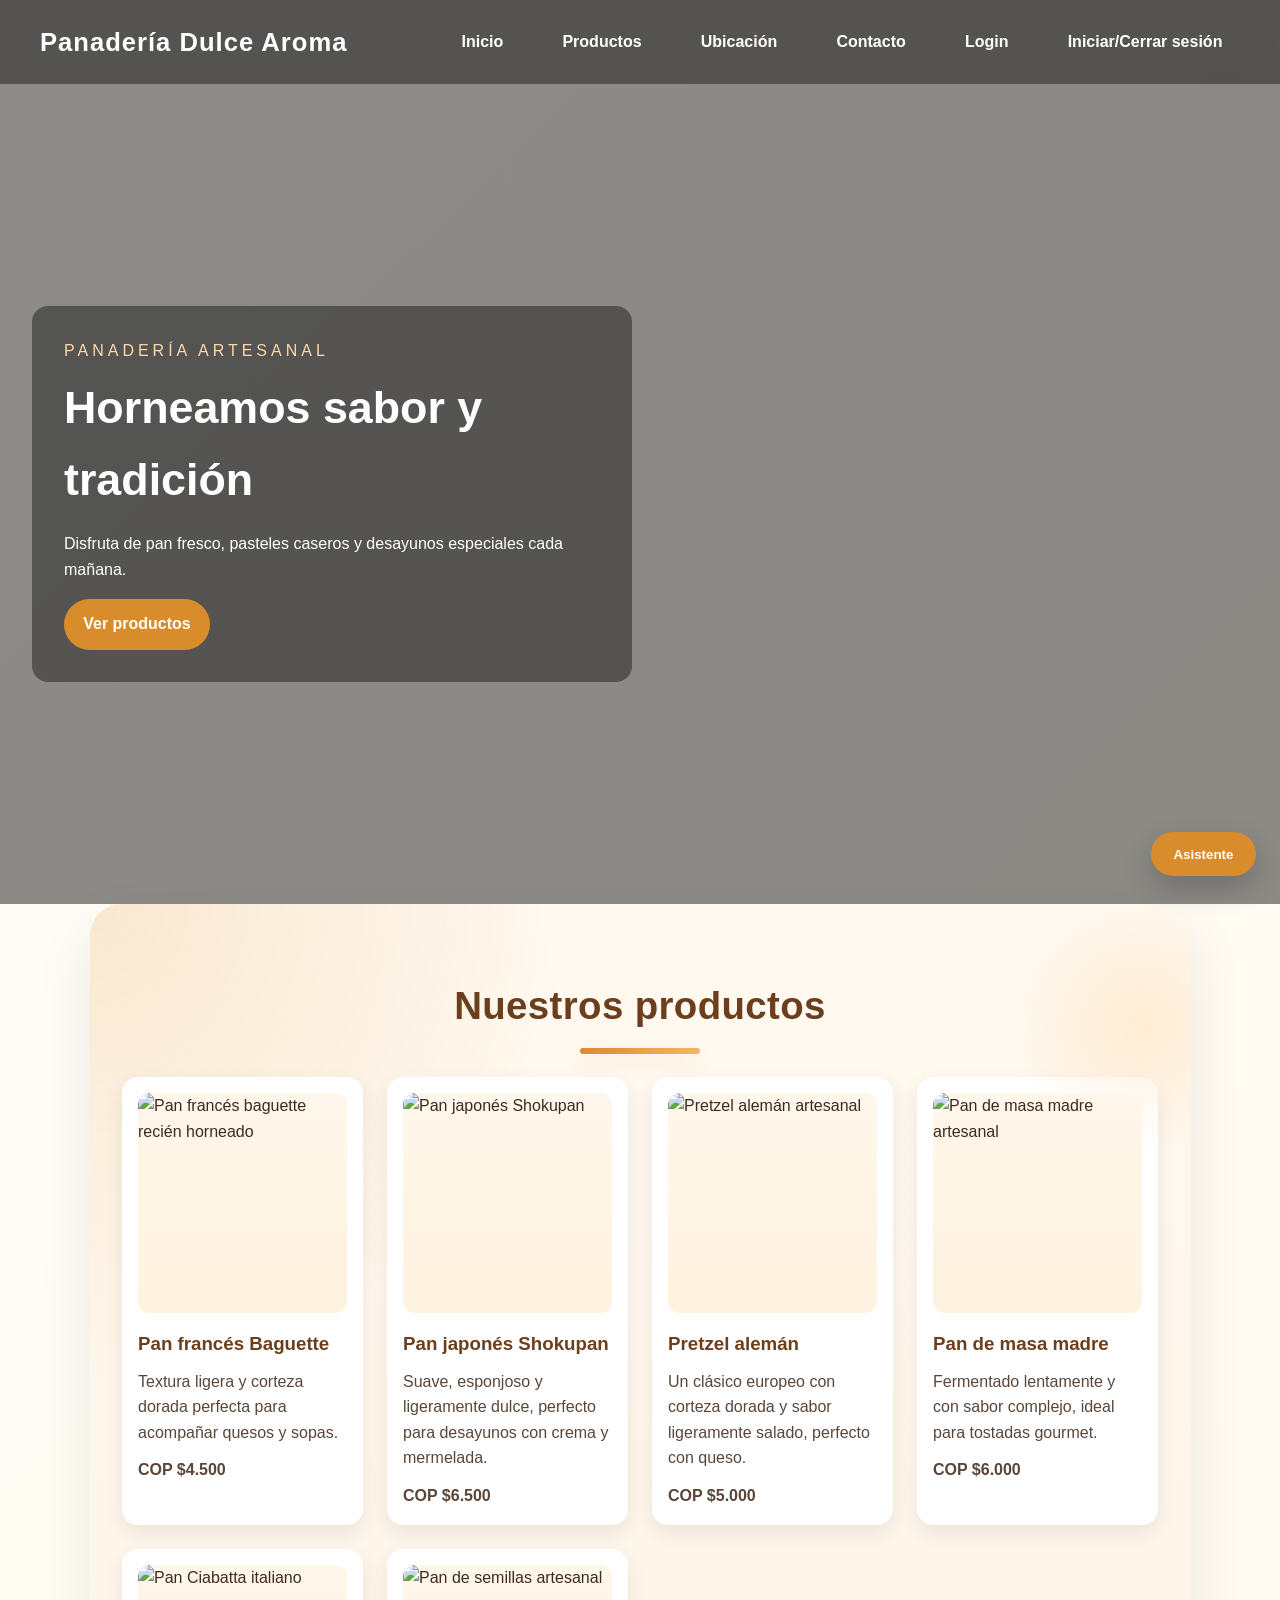
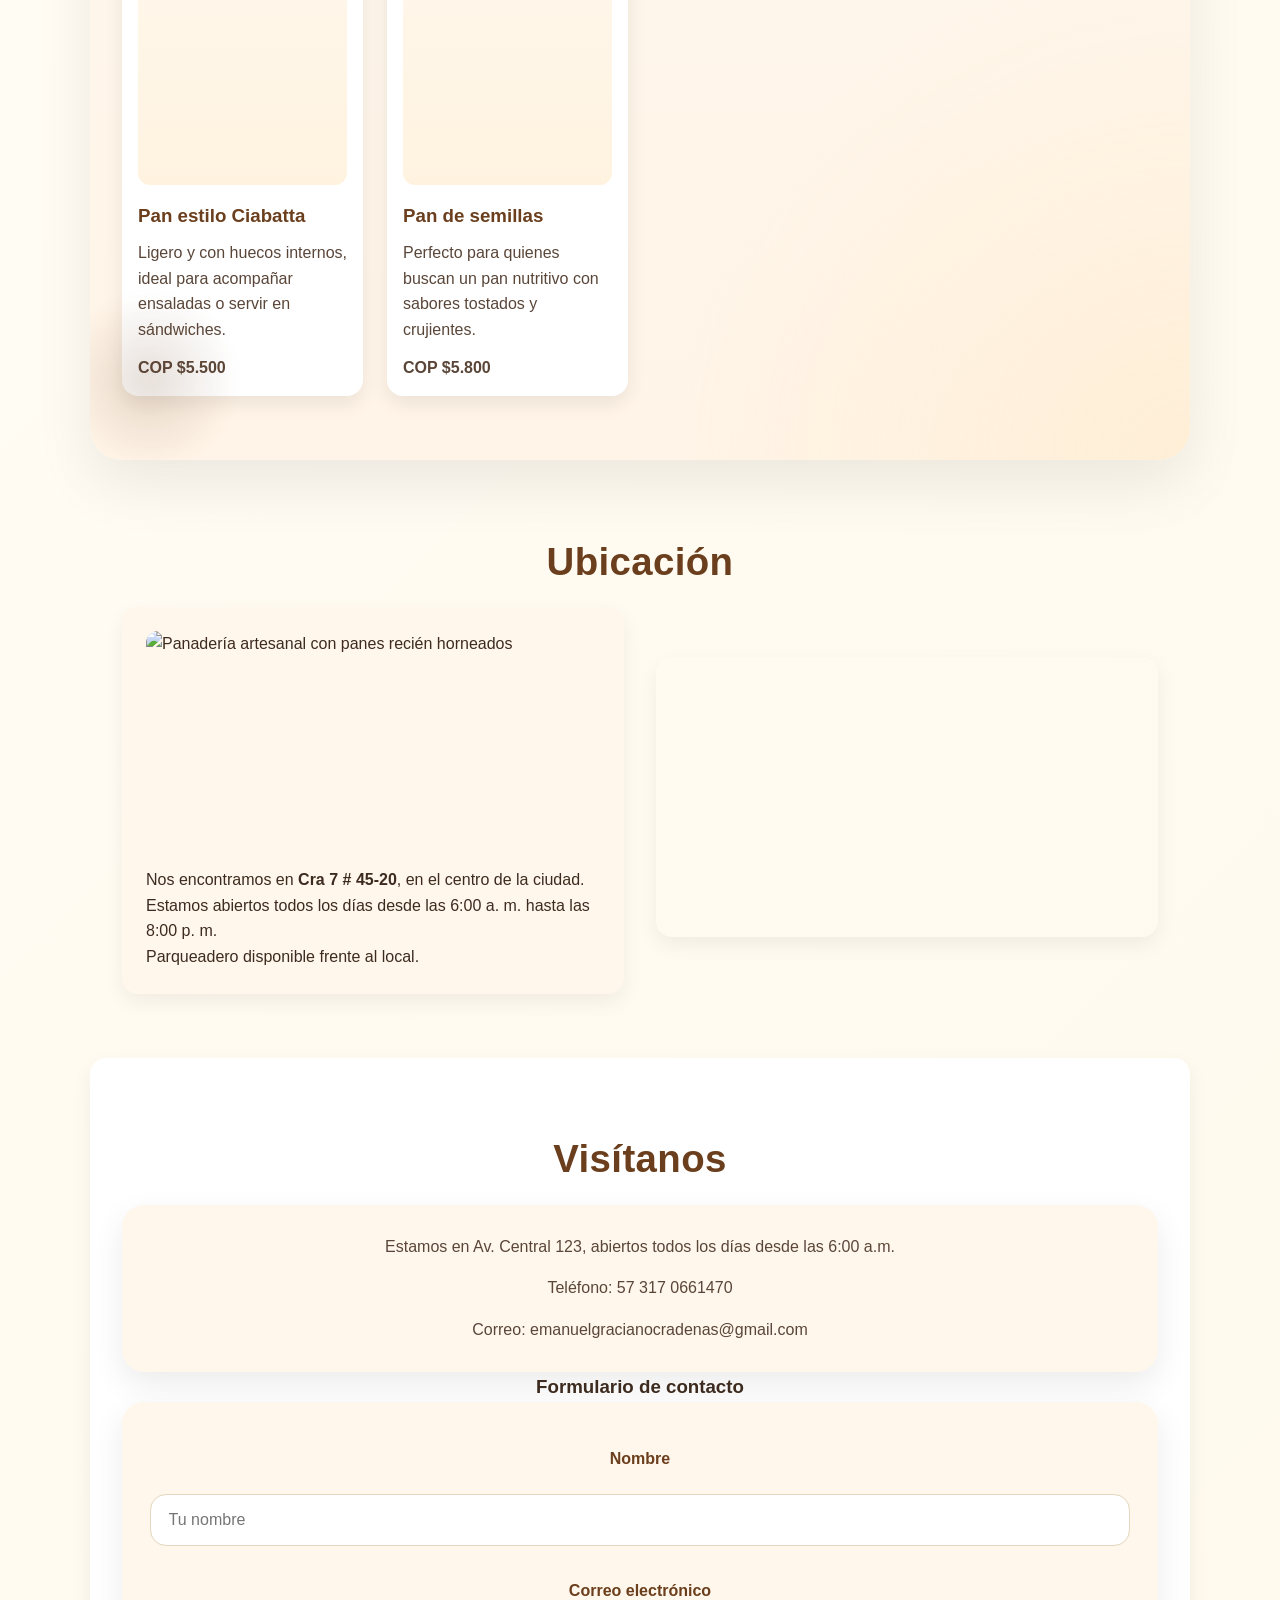
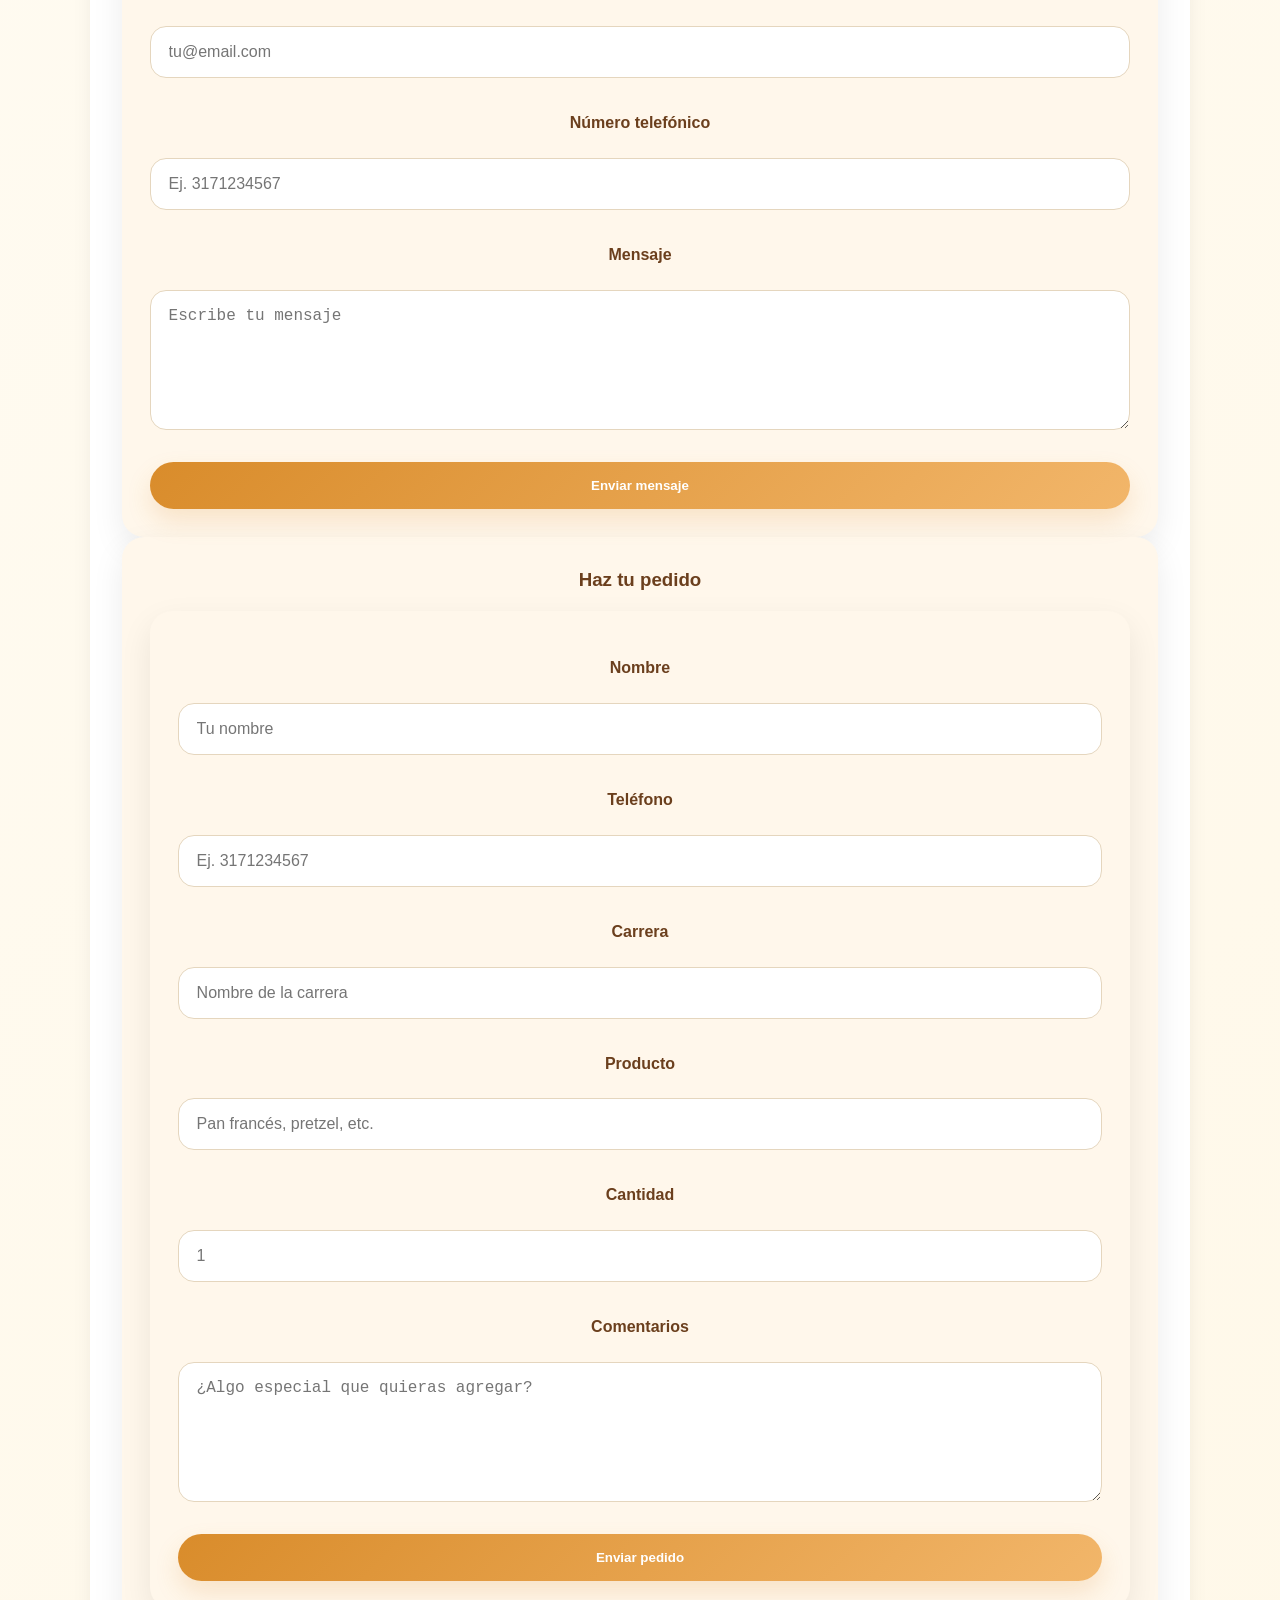
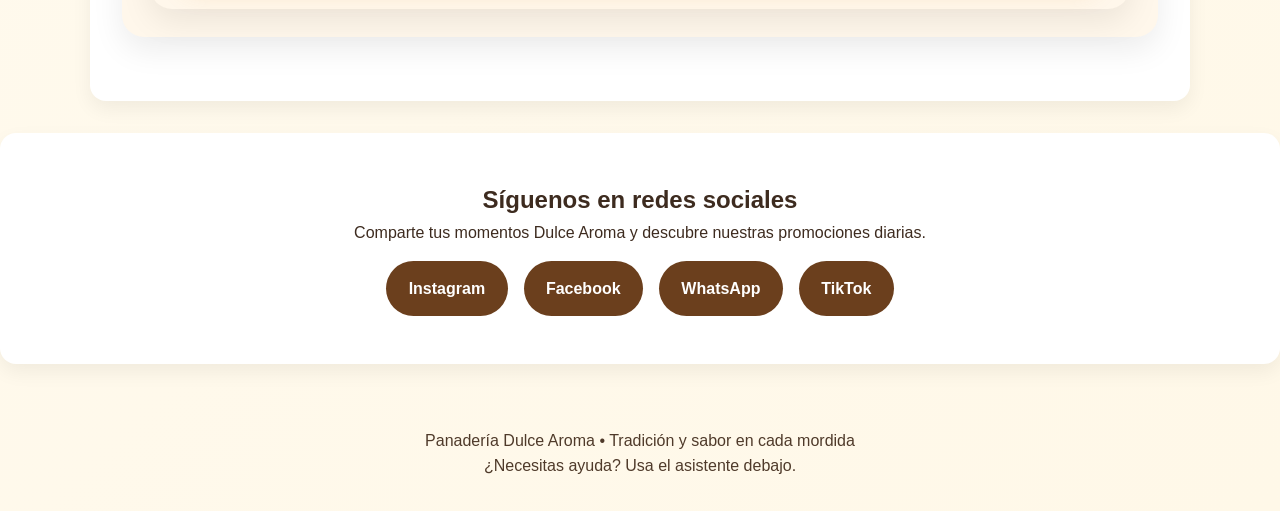
==== frontend/pages/index.html @ 2bc7a2ed "prueba_html" ====
<!DOCTYPE html>
<html lang="es">
<head>
  <meta charset="UTF-8">
  <meta name="viewport" content="width=device-width, initial-scale=1.0">
  <title>Panadería Dulce Aroma</title>
  <link rel="icon" href="../img/favicon.svg" type="image/svg+xml">
  <link rel="stylesheet" href="../css/index.css">
</head>
<body>
  <header class="hero">
    <nav class="navbar">
      <div class="logo">Panadería Dulce Aroma</div>
      <ul class="nav-links">
        <li><a href="#inicio">Inicio</a></li>
        <li><a href="productos.html">Productos</a></li>
        <li><a href="#ubicacion">Ubicación</a></li>
        <li><a href="#contacto">Contacto</a></li>
        <li><a href="login.html">Login</a></li>
        <li><a href="inicioycierre.html">Iniciar/Cerrar sesión</a></li>
      </ul>
    </nav>

    
    <section id="inicio" class="hero-content">
      <div>
        <p class="eyebrow">Panadería artesanal</p>
        <h1>Horneamos sabor y tradición</h1>
        <p>Disfruta de pan fresco, pasteles caseros y desayunos especiales cada mañana.</p>
        <a class="btn" href="productos.html">Ver productos</a>
      </div>
    </section>
  </header>

  <main>
    <section id="productos" class="products">
      <h2>Nuestros productos</h2>
      <div class="cards">
        <article class="card" data-title="Pan francés Baguette" data-description="Textura ligera y corteza dorada perfecta para acompañar quesos y sopas." data-price="4500" data-image="Pan francés.jpg" data-alt="Pan francés baguette recién horneado">
          <div class="card-image">
            <img src="Pan francés.jpg" alt="Pan francés baguette recién horneado">
            <div class="card-overlay">Ver más</div>
          </div>
          <h3>Pan francés Baguette</h3>
          <p>Textura ligera y corteza dorada perfecta para acompañar quesos y sopas.</p>
          <p class="price">COP $4.500</p>
        </article>

        <article class="card" data-title="Pan japonés Shokupan" data-description="Suave, esponjoso y ligeramente dulce, perfecto para desayunos con crema y mermelada." data-price="6500" data-image="shokupan.jpg" data-alt="Pan japonés Shokupan">
          <div class="card-image">
            <img src="shokupan.jpg" alt="Pan japonés Shokupan">
            <div class="card-overlay">Ver más</div>
          </div>
          <h3>Pan japonés Shokupan</h3>
          <p>Suave, esponjoso y ligeramente dulce, perfecto para desayunos con crema y mermelada.</p>
          <p class="price">COP $6.500</p>
        </article>

        <article class="card" data-title="Pretzel alemán" data-description="Un clásico europeo con corteza dorada y sabor ligeramente salado, perfecto con queso." data-price="5000" data-image="pretzel aleman.jpg" data-alt="Pretzel alemán artesanal">
          <div class="card-image">
            <img src="pretzel aleman.jpg" alt="Pretzel alemán artesanal">
            <div class="card-overlay">Ver más</div>
          </div>
          <h3>Pretzel alemán</h3>
          <p>Un clásico europeo con corteza dorada y sabor ligeramente salado, perfecto con queso.</p>
          <p class="price">COP $5.000</p>
        </article>

        <article class="card" data-title="Pan de masa madre" data-description="Fermentado lentamente y con sabor complejo, ideal para tostadas gourmet." data-price="6000" data-image="Pan de masa madre.jpg" data-alt="Pan de masa madre artesanal">
          <div class="card-image">
            <img src="Pan de masa madre.jpg" alt="Pan de masa madre artesanal">
            <div class="card-overlay">Ver más</div>
          </div>
          <h3>Pan de masa madre</h3>
          <p>Fermentado lentamente y con sabor complejo, ideal para tostadas gourmet.</p>
          <p class="price">COP $6.000</p>
        </article>

        <article class="card" data-title="Pan estilo Ciabatta" data-description="Ligero y con huecos internos, ideal para acompañar ensaladas o servir en sándwiches." data-price="5500" data-image="ciabbata.jpg" data-alt="Pan Ciabatta italiano">
          <div class="card-image">
            <img src="ciabbata.jpg" alt="Pan Ciabatta italiano">
            <div class="card-overlay">Ver más</div>
          </div>
          <h3>Pan estilo Ciabatta</h3>
          <p>Ligero y con huecos internos, ideal para acompañar ensaladas o servir en sándwiches.</p>
          <p class="price">COP $5.500</p>
        </article>

        <article class="card" data-title="Pan de semillas" data-description="Perfecto para quienes buscan un pan nutritivo con sabores tostados y crujientes." data-price="5800" data-image="https://images.unsplash.com/photo-1509440159596-0249088772ff?auto=format&fit=crop&w=800&q=80" data-alt="Pan de semillas artesanal">
          <div class="card-image">
            <img src="https://images.unsplash.com/photo-1509440159596-0249088772ff?auto=format&fit=crop&w=800&q=80" alt="Pan de semillas artesanal">
            <div class="card-overlay">Ver más</div>
          </div>
          <h3>Pan de semillas</h3>
          <p>Perfecto para quienes buscan un pan nutritivo con sabores tostados y crujientes.</p>
          <p class="price">COP $5.800</p>
        </article>
      </div>
    </section>

    <section id="ubicacion" class="location">
      <h2>Ubicación</h2>
      <div class="location-content">
        <div class="location-info">
          <div class="location-image">
            <img src="https://images.unsplash.com/photo-1483695028939-5bb13f8648b0?auto=format&fit=crop&w=900&q=80" alt="Panadería artesanal con panes recién horneados">
          </div>
          <p>Nos encontramos en <strong>Cra 7 # 45-20</strong>, en el centro de la ciudad.</p>
          <p>Estamos abiertos todos los días desde las 6:00 a. m. hasta las 8:00 p. m.</p>
          <p>Parqueadero disponible frente al local.</p>
        </div>
        <div class="location-map">
          <iframe src="https://www.google.com/maps?q=Cra%207%20%2345-20%20Bogota&z=15&output=embed" loading="lazy" referrerpolicy="no-referrer-when-downgrade" title="Mapa de la ubicación de la panadería"></iframe>
        </div>
      </div>
    </section>

    <section id="contacto" class="contact">
      <h2>Visítanos</h2>
      <div class="contact-info">
        <p>Estamos en Av. Central 123, abiertos todos los días desde las 6:00 a.m.</p>
        <p>Teléfono: 57 317 0661470</p>
        <p>Correo: emanuelgracianocradenas@gmail.com</p>
      </div>
      <div class="interactive-contact">
        <h3>Formulario de contacto</h3>
        <form id="interactiveContactForm" class="contact-form" action="#" method="post" novalidate>
          <label for="contact-name">Nombre</label>
          <input id="contact-name" type="text" placeholder="Tu nombre" required>

          <label for="contact-email">Correo electrónico</label>
          <input id="contact-email" type="email" placeholder="tu@email.com" required>

          <label for="contact-phone">Número telefónico</label>
          <input id="contact-phone" type="tel" placeholder="Ej. 3171234567" required>

          <label for="contact-message">Mensaje</label>
          <textarea id="contact-message" rows="4" placeholder="Escribe tu mensaje" required></textarea>

          <button type="submit" class="btn">Enviar mensaje</button>
          <div id="contactFeedback" class="feedback-message" aria-live="polite"></div>
        </form>
      </div>
      <div class="order-section">
        <h3>Haz tu pedido</h3>
        <form class="contact-form" action="#" method="post">
          <label for="order-name">Nombre</label>
          <input id="order-name" type="text" placeholder="Tu nombre" required>

          <label for="order-phone">Teléfono</label>
          <input id="order-phone" type="tel" placeholder="Ej. 3171234567" required>

          <label for="order-carrera">Carrera</label>
          <input id="order-carrera" type="text" placeholder="Nombre de la carrera" required>

          <label for="order-product">Producto</label>
          <input id="order-product" type="text" placeholder="Pan francés, pretzel, etc." required>

          <label for="order-quantity">Cantidad</label>
          <input id="order-quantity" type="number" min="1" placeholder="1" required>

          <label for="order-notes">Comentarios</label>
          <textarea id="order-notes" rows="4" placeholder="¿Algo especial que quieras agregar?" required></textarea>

          <button type="submit" class="btn">Enviar pedido</button>
        </form>
      </div>
    </section>

    <section id="redes" class="social">
      <h2>Síguenos en redes sociales</h2>
      <p>Comparte tus momentos Dulce Aroma y descubre nuestras promociones diarias.</p>
      <div class="social-links">
        <a href="#" aria-label="Instagram">Instagram</a>
        <a href="#" aria-label="Facebook">Facebook</a>
        <a href="#" aria-label="WhatsApp">WhatsApp</a>
        <a href="#" aria-label="TikTok">TikTok</a>
      </div>
    </section>
  </main>

  <footer class="footer">
    <p>Panadería Dulce Aroma • Tradición y sabor en cada mordida</p>
    <p>¿Necesitas ayuda? Usa el asistente debajo.</p>
  </footer>

  <div class="product-modal" id="productModal" aria-hidden="true">
    <div class="modal-content">
      <div class="modal-image-panel">
        <button class="close-modal" id="closeModal" aria-label="Cerrar">×</button>
        <img id="modalImage" src="" alt="Imagen del producto">
        <div class="image-controls">
          <button id="rotateLeft" class="control-btn" aria-label="Rotar izquierda">⤺</button>
          <button id="rotateRight" class="control-btn" aria-label="Rotar derecha">⤻</button>
          <button id="likeBtn" class="like-btn" aria-label="Me gusta">♡</button>
        </div>
        <div class="modal-thumbnails" id="modalThumbnails"></div>
      </div>
      <div class="modal-copy">
        <h3 id="modalTitle"></h3>
        <p id="modalDescription"></p>
        <p class="modal-price" id="modalPrice"></p>
        <a class="btn modal-btn" href="#contacto">Ordena ahora</a>
      </div>
    </div>
  </div>

  <div class="assistant-widget" id="assistantWidget">
    <button class="assistant-toggle" id="assistantToggle">Asistente</button>
    <div class="assistant-panel hidden" id="assistantPanel" aria-hidden="true">
      <div class="assistant-header">
        <h3>Asistente Dulce Aroma</h3>
        <button class="assistant-close" id="assistantClose" aria-label="Cerrar asistente">×</button>
      </div>
      <div class="assistant-messages" id="assistantMessages">
        <div class="message bot">¡Hola! ¿En qué puedo ayudarte hoy?</div>
      </div>
      <form class="assistant-form" id="assistantForm">
        <input type="text" id="assistantInput" placeholder="Escribe tu consulta..." aria-label="Mensaje al asistente">
        <button type="submit">Enviar</button>
      </form>
    </div>
  </div>

  <script>
    const cards = document.querySelectorAll('.card');
    const modal = document.getElementById('productModal');
    const closeModal = document.getElementById('closeModal');
    const modalImage = document.getElementById('modalImage');
    const modalTitle = document.getElementById('modalTitle');
    const modalDescription = document.getElementById('modalDescription');
    const modalPrice = document.getElementById('modalPrice');
    const modalThumbnails = document.getElementById('modalThumbnails');

    const products = Array.from(cards).map((card, index) => ({
      index,
      title: card.dataset.title,
      description: card.dataset.description,
      price: card.dataset.price,
      image: card.dataset.image,
      alt: card.dataset.alt,
    }));

    function updateModal(product) {
      modalImage.src = product.image;
      modalImage.alt = product.alt;
      modalTitle.textContent = product.title;
      modalDescription.textContent = product.description;
      modalPrice.textContent = `Precio: COP $${Number(product.price).toLocaleString('es-CO')}`;
      document.querySelectorAll('.thumbnail-item').forEach((thumb, thumbIndex) => {
        thumb.classList.toggle('active', thumbIndex === product.index);
      });
      if (typeof resetTransform === 'function') resetTransform();
      if (document.getElementById('likeBtn')) {
        document.getElementById('likeBtn').classList.remove('liked');
        document.getElementById('likeBtn').textContent = '♡';
      }
    }

    function openModal(productIndex) {
      updateModal(products[productIndex]);
      modal.classList.add('open');
      modal.setAttribute('aria-hidden', 'false');
    }

    function createThumbnails() {
      modalThumbnails.innerHTML = '';
      products.forEach(product => {
        const thumb = document.createElement('button');
        thumb.type = 'button';
        thumb.className = 'thumbnail-item';
        thumb.setAttribute('aria-label', `Mostrar ${product.title}`);
        thumb.style.backgroundImage = `url(${product.image})`;
        thumb.addEventListener('click', () => openModal(product.index));
        modalThumbnails.appendChild(thumb);
      });
    }

    cards.forEach((card, index) => {
      card.addEventListener('click', () => openModal(index));
    });

    createThumbnails();

    closeModal.addEventListener('click', () => {
      modal.classList.remove('open');
      modal.setAttribute('aria-hidden', 'true');
    });

    modal.addEventListener('click', event => {
      if (event.target === modal) {
        modal.classList.remove('open');
        modal.setAttribute('aria-hidden', 'true');
      }
    });

    const assistantToggle = document.getElementById('assistantToggle');
    const assistantPanel = document.getElementById('assistantPanel');
    const assistantClose = document.getElementById('assistantClose');
    const assistantForm = document.getElementById('assistantForm');
    const assistantMessages = document.getElementById('assistantMessages');
    const assistantInput = document.getElementById('assistantInput');

    assistantToggle.addEventListener('click', () => {
      assistantPanel.classList.toggle('hidden');
      assistantPanel.setAttribute('aria-hidden', assistantPanel.classList.contains('hidden'));
    });

    assistantClose.addEventListener('click', () => {
      assistantPanel.classList.add('hidden');
      assistantPanel.setAttribute('aria-hidden', 'true');
    });

    assistantForm.addEventListener('submit', event => {
      event.preventDefault();
      const userText = assistantInput.value.trim();
      if (!userText) return;

      const userMessage = document.createElement('div');
      userMessage.className = 'message user';
      userMessage.textContent = userText;
      assistantMessages.appendChild(userMessage);

      assistantInput.value = '';
      assistantMessages.scrollTop = assistantMessages.scrollHeight;

      setTimeout(() => {
        const botMessage = document.createElement('div');
        botMessage.className = 'message bot';
        botMessage.textContent = 'Gracias por tu pregunta. Nuestro equipo te responderá pronto o puedes llamar al +57 317 0661470.';
        assistantMessages.appendChild(botMessage);
        assistantMessages.scrollTop = assistantMessages.scrollHeight;
      }, 600);
    });

    const interactiveContactForm = document.getElementById('interactiveContactForm');
    const contactFeedback = document.getElementById('contactFeedback');

    function isValidEmail(email) {
      return /^[^\s@]+@[^\s@]+\.[^\s@]+$/.test(email);
    }

    if (interactiveContactForm) {
      interactiveContactForm.addEventListener('submit', event => {
        event.preventDefault();

        const name = document.getElementById('contact-name').value.trim();
        const email = document.getElementById('contact-email').value.trim();
        const phone = document.getElementById('contact-phone').value.trim();
        const message = document.getElementById('contact-message').value.trim();
        const errors = [];

        if (!name) errors.push('El nombre es obligatorio');
        if (!email) {
          errors.push('El correo electrónico es obligatorio');
        } else if (!isValidEmail(email)) {
          errors.push('El correo electrónico no tiene un formato válido');
        }
        if (!phone) errors.push('El número telefónico es obligatorio');
        if (!message) errors.push('El mensaje es obligatorio');

        if (errors.length) {
          contactFeedback.textContent = errors.join('. ');
          contactFeedback.className = 'feedback-message error';
          contactFeedback.style.display = 'block';
          return;
        }

        contactFeedback.textContent = '¡Gracias! Tu mensaje se ha enviado con éxito.';
        contactFeedback.className = 'feedback-message success';
        contactFeedback.style.display = 'block';
        interactiveContactForm.reset();

        setTimeout(() => {
          contactFeedback.style.display = 'none';
        }, 5000);
      });
    }

    // --- Interacciones avanzadas de imagen (arrastrar, zoom, rotar, me gusta) ---
    const rotateLeft = document.getElementById('rotateLeft');
    const rotateRight = document.getElementById('rotateRight');
    const likeBtn = document.getElementById('likeBtn');

    let transformState = { scale: 1, rotate: 0, x: 0, y: 0 };
    let isDragging = false;
    let lastPointer = { x: 0, y: 0 };

    function applyTransform() {
      modalImage.style.transform = `translate(${transformState.x}px, ${transformState.y}px) rotate(${transformState.rotate}deg) scale(${transformState.scale})`;
    }

    function resetTransform() {
      transformState = { scale: 1, rotate: 0, x: 0, y: 0 };
      applyTransform();
      modalImage.classList.remove('grabbing');
    }

    // Pointer drag (pan)
    modalImage.addEventListener('pointerdown', (e) => {
      isDragging = true;
      lastPointer.x = e.clientX;
      lastPointer.y = e.clientY;
      modalImage.classList.add('grabbing');
      modalImage.setPointerCapture(e.pointerId);
    });

    modalImage.addEventListener('pointermove', (e) => {
      if (!isDragging) return;
      const dx = e.clientX - lastPointer.x;
      const dy = e.clientY - lastPointer.y;
      lastPointer.x = e.clientX;
      lastPointer.y = e.clientY;
      transformState.x += dx;
      transformState.y += dy;
      applyTransform();
    });

    modalImage.addEventListener('pointerup', (e) => {
      isDragging = false;
      try { modalImage.releasePointerCapture(e.pointerId); } catch (err) {}
      modalImage.classList.remove('grabbing');
    });

    modalImage.addEventListener('pointercancel', () => {
      isDragging = false;
      modalImage.classList.remove('grabbing');
    });

    // Wheel zoom
    modalImage.addEventListener('wheel', (e) => {
      e.preventDefault();
      const delta = -e.deltaY * 0.0015;
      transformState.scale = Math.min(3, Math.max(0.4, transformState.scale + delta));
      applyTransform();
    }, { passive: false });

    // Double click to toggle zoom
    modalImage.addEventListener('dblclick', () => {
      transformState.scale = transformState.scale > 1 ? 1 : 2;
      applyTransform();
    });

    // Rotate controls
    if (rotateLeft) rotateLeft.addEventListener('click', () => { transformState.rotate -= 15; applyTransform(); });
    if (rotateRight) rotateRight.addEventListener('click', () => { transformState.rotate += 15; applyTransform(); });

    // Like button
    if (likeBtn) likeBtn.addEventListener('click', () => {
      likeBtn.classList.toggle('liked');
      likeBtn.textContent = likeBtn.classList.contains('liked') ? '❤' : '♡';
    });

    // Reset transform when modal closed
    closeModal.addEventListener('click', resetTransform);
    modal.addEventListener('click', event => { if (event.target === modal) resetTransform(); });
  </script>
  <script> src="prueba.js" </script>
  <script src="https://cdn.jsdelivr.net/npm/bootstrap@5.3.8/dist/js/bootstrap.bundle.min.js"></script>
</body>
</html>
---- frontend/css/index.css ----
:root {
  --cream: #fff8e8;
  --brown: #6b3f1d;
  --accent: #d98c2b;
  --text: #3d2b1f;
}

* {
  box-sizing: border-box;
  margin: 0;
  padding: 0;
}

body {
  font-family: Arial, Helvetica, sans-serif;
  color: var(--text);
  background: linear-gradient(135deg, #fffdf8 0%, var(--cream) 100%);
  line-height: 1.6;
}

.hero {
  background: linear-gradient(rgba(0, 0, 0, 0.45), rgba(0, 0, 0, 0.45)),
    url('https://images.unsplash.com/photo-1509440159596-0249088772ff?auto=format&fit=crop&w=1200&q=80');
  background-size: cover;
  background-position: center;
  color: white;
  min-height: 100vh;
}

.navbar {
  position: sticky;
  top: 0;
  display: flex;
  justify-content: space-between;
  align-items: center;
  padding: 1.35rem 2.5rem;
  min-height: 84px;
  background: rgba(0, 0, 0, 0.40);
  backdrop-filter: blur(14px);
  z-index: 15;
}

.products-page .navbar {
  background: rgba(255, 255, 255, 0.96);
  color: var(--brown);
  box-shadow: 0 14px 35px rgba(0, 0, 0, 0.12);
}

.products-page .navbar::before {
  content: "Productos";
  font-size: 0.95rem;
  font-weight: 700;
  text-transform: uppercase;
  letter-spacing: 0.22em;
  color: var(--accent);
  margin-right: 1rem;
}

.products-page .navbar .logo {
  color: var(--brown);
}

.products-page .nav-links a {
  color: var(--brown);
  padding: 0.95rem 1.4rem;
  border-radius: 999px;
  background: rgba(217, 140, 43, 0.14);
  transition: transform 0.2s ease, background 0.2s ease, color 0.2s ease;
  font-size: 1rem;
}

.products-page .nav-links a:hover {
  transform: translateY(-1px);
  background: var(--accent);
  color: white;
}

.logo {
  font-size: 1.6rem;
  font-weight: 700;
  letter-spacing: 1px;
}

.nav-links {
  display: flex;
  gap: 1.5rem;
  list-style: none;
}

.nav-links a {
  color: white;
  text-decoration: none;
  font-weight: 700;
  font-size: 1rem;
  padding: 0.8rem 1.1rem;
  border-radius: 999px;
  transition: transform 0.2s ease, background 0.2s ease, color 0.2s ease;
}

.nav-links a:hover {
  transform: translateY(-1px);
  background: rgba(255, 255, 255, 0.16);
}

.nav-links a:focus-visible {
  outline: 2px solid rgba(255, 255, 255, 0.9);
  outline-offset: 4px;
}

.hero-content {
  display: flex;
  align-items: center;
  min-height: calc(100vh - 80px);
  padding: 2rem;
}

.hero-content div {
  max-width: 600px;
  background: rgba(0, 0, 0, 0.4);
  padding: 2rem;
  border-radius: 16px;
}

.eyebrow {
  text-transform: uppercase;
  letter-spacing: 0.25rem;
  color: #ffd8a8;
  margin-bottom: 0.5rem;
}

h1 {
  font-size: 2.8rem;
  margin-bottom: 1rem;
}

.btn {
  display: inline-block;
  margin-top: 1rem;
  padding: 0.8rem 1.2rem;
  background: var(--accent);
  color: white;
  text-decoration: none;
  border-radius: 999px;
  font-weight: bold;
}

.products,
.contact,
.location {
  padding: 4rem 2rem;
  max-width: 1100px;
  margin: 0 auto;
}

.products {
  position: relative;
  overflow: hidden;
  background: radial-gradient(circle at top left, rgba(217,140,43,0.16), transparent 30%),
              radial-gradient(circle at bottom right, rgba(255,212,138,0.18), transparent 32%),
              linear-gradient(180deg, #fff9f0 0%, #fff4e7 100%);
  border-radius: 32px;
  box-shadow: 0 24px 60px rgba(0, 0, 0, 0.08);
}

.products::before {
  content: "";
  position: absolute;
  top: -40px;
  right: -110px;
  width: 320px;
  height: 320px;
  background: radial-gradient(circle, rgba(255, 217, 168, 0.4), transparent 56%);
  filter: blur(6px);
}

.products::after {
  content: "";
  position: absolute;
  bottom: -50px;
  left: -70px;
  width: 260px;
  height: 260px;
  background: radial-gradient(circle, rgba(107, 63, 29, 0.16), transparent 48%);
  filter: blur(6px);
}

.products h2,
.contact h2,
.location h2 {
  text-align: center;
  margin-bottom: 0.75rem;
  color: var(--brown);
  font-size: 2.4rem;
  font-weight: 700;
  letter-spacing: 0.01em;
  position: relative;
  padding: 0.4rem 0 0.2rem;
}

.products h2::after {
  content: "";
  display: block;
  width: 120px;
  height: 6px;
  margin: 12px auto 0;
  border-radius: 999px;
  background: linear-gradient(90deg, var(--accent), #f2b66a);
  box-shadow: 0 8px 20px rgba(217,140,43,0.12);
}

.products .lead {
  max-width: 760px;
  margin: 0.5rem auto 1.25rem;
  color: #5a4639;
  text-align: center;
  font-size: 1.05rem;
}

/* Make product grid adapt and add spacing under header */
.products .cards {
  display: grid;
  grid-template-columns: repeat(auto-fit, minmax(240px, 1fr));
  gap: 1.5rem;
  margin-top: 1.25rem;
}

.location-content {
  display: grid;
  grid-template-columns: 1fr 1fr;
  gap: 2rem;
  align-items: center;
}

.location-info {
  background: #fff7eb;
  padding: 1.5rem;
  border-radius: 16px;
  box-shadow: 0 8px 20px rgba(0, 0, 0, 0.06);
}

.location-image {
  margin-bottom: 1rem;
}

.location-extra {
  display: grid;
  grid-template-columns: repeat(2, minmax(240px, 1fr));
  gap: 1rem;
  margin-top: 2rem;
}

.location-card {
  background: rgba(255, 255, 255, 0.95);
  padding: 1.35rem;
  border-radius: 18px;
  box-shadow: 0 10px 28px rgba(0, 0, 0, 0.08);
}

.location-card h3 {
  margin-bottom: 0.75rem;
  color: var(--brown);
}

.contact-grid {
  display: grid;
  grid-template-columns: 1fr 1fr;
  gap: 1.5rem;
  align-items: start;
}

.contact-info,
.order-section,
.contact-card,
.contact-form {
  background: #fff7eb;
  padding: 1.75rem;
  border-radius: 22px;
  box-shadow: 0 12px 32px rgba(0, 0, 0, 0.08);
}

.contact-info {
  grid-column: 1 / -1;
  display: grid;
  gap: 0.85rem;
}

.contact-info p {
  color: #5a4639;
  line-height: 1.75;
}

.order-section h3 {
  margin-bottom: 1rem;
  color: var(--brown);
}

.contact-card h3,
.contact-form h3 {
  margin-bottom: 1rem;
  color: var(--brown);
}

.contact-form {
  display: grid;
  gap: 1rem;
}

.contact-form p {
  color: #5a4639;
  line-height: 1.7;
}

.contact-form label {
  display: block;
  margin-top: 1rem;
  margin-bottom: 0.4rem;
  font-weight: 700;
  color: var(--brown);
}

.contact-form input,
.contact-form textarea {
  width: 100%;
  padding: 1rem 1.1rem;
  border: 1px solid #e5d6be;
  border-radius: 16px;
  background: white;
  color: var(--text);
  font-size: 1rem;
  transition: border-color 0.2s ease, box-shadow 0.2s ease;
}

.contact-form input:focus,
.contact-form textarea:focus {
  outline: none;
  border-color: var(--accent);
  box-shadow: 0 0 0 4px rgba(217, 140, 43, 0.12);
}

.contact-form textarea {
  min-height: 140px;
  resize: vertical;
}

.contact-form button {
  margin-top: 1rem;
  width: 100%;
  padding: 1rem 1.25rem;
  border-radius: 999px;
  border: none;
  background: linear-gradient(135deg, var(--accent), #f2b66a);
  color: white;
  font-weight: 700;
  box-shadow: 0 12px 24px rgba(217, 140, 43, 0.18);
  transition: transform 0.2s ease, box-shadow 0.2s ease;
}

.contact-form button:hover {
  transform: translateY(-2px);
  box-shadow: 0 16px 28px rgba(217, 140, 43, 0.24);
}

.feedback-message {
  display: none;
  margin-top: 0.75rem;
  padding: 0.95rem 1rem;
  border-radius: 14px;
  font-weight: 600;
  line-height: 1.5;
}

.feedback-message.success {
  display: block;
  background: rgba(48, 128, 76, 0.12);
  color: #2a6a39;
  border: 1px solid rgba(48, 128, 76, 0.25);
}

.feedback-message.error {
  display: block;
  background: rgba(181, 40, 40, 0.12);
  color: #7f1d1d;
  border: 1px solid rgba(181, 40, 40, 0.22);
}

.location-image img {
  width: 100%;
  height: 220px;
  object-fit: cover;
  border-radius: 12px;
  display: block;
}

.location-map iframe {
  width: 100%;
  min-height: 280px;
  border: 0;
  border-radius: 16px;
  box-shadow: 0 8px 20px rgba(0, 0, 0, 0.06);
}

.cards {
  display: grid;
  grid-template-columns: repeat(3, 1fr);
  gap: 1.5rem;
}

.card {
  background: white;
  padding: 1rem;
  border-radius: 16px;
  box-shadow: 0 8px 20px rgba(0, 0, 0, 0.08);
  overflow: hidden;
  cursor: pointer;
  transition: transform 0.3s ease, box-shadow 0.3s ease;
}

.card:hover {
  transform: translateY(-6px);
  box-shadow: 0 14px 30px rgba(0, 0, 0, 0.15);
}

.card-image {
  position: relative;
  overflow: hidden;
  border-radius: 12px;
  background: linear-gradient(180deg, #fff7eb 0%, #fff3e0 100%);
  display: block;
}

.card-image img {
  width: 100%;
  height: 220px;
  object-fit: cover;
  display: block;
  border-radius: 10px;
  transition: transform 0.35s ease, filter 0.25s ease, box-shadow 0.25s ease;
  box-shadow: 0 6px 18px rgba(0, 0, 0, 0.06);
  -webkit-user-drag: none;
}

.card-image img:hover {
  transform: scale(1.03);
  filter: brightness(1.02) saturate(1.05);
  box-shadow: 0 10px 30px rgba(0, 0, 0, 0.12);
}

/* Make images responsive on narrow screens */
@media (max-width: 768px) {
  .card-image img {
    height: 200px;
  }
}

.card-overlay {
  position: absolute;
  inset: 0;
  display: flex;
  align-items: center;
  justify-content: center;
  color: white;
  background: rgba(0, 0, 0, 0.35);
  opacity: 0;
  transition: opacity 0.3s ease;
  font-weight: bold;
  letter-spacing: 0.05em;
}

.card:hover .card-overlay {
  opacity: 1;
}

.card h3 {
  margin-top: 1rem;
  margin-bottom: 0.6rem;
  color: var(--brown);
}

.card p {
  color: #5a4639;
}

.price,
.modal-price {
  margin-top: 0.75rem;
  font-weight: bold;
  color: var(--accent);
}

.contact,
.social {
  text-align: center;
  background: #fff;
  border-radius: 16px;
  box-shadow: 0 8px 20px rgba(0, 0, 0, 0.06);
  margin-bottom: 2rem;
}

.social {
  padding: 3rem 2rem;
}

.social-links {
  display: flex;
  flex-wrap: wrap;
  justify-content: center;
  gap: 1rem;
  margin-top: 1rem;
}

.social-links a {
  display: inline-block;
  padding: 0.9rem 1.4rem;
  border-radius: 999px;
  background: var(--brown);
  color: white;
  text-decoration: none;
  font-weight: 600;
  transition: transform 0.2s ease, background 0.2s ease;
}

.social-links a:hover {
  transform: translateY(-2px);
  background: var(--accent);
}

.footer {
  padding: 2rem;
  text-align: center;
  color: #4f3a2a;
}

.product-modal {
  position: fixed;
  inset: 0;
  display: flex;
  align-items: center;
  justify-content: center;
  background: rgba(0, 0, 0, 0.65);
  opacity: 0;
  pointer-events: none;
  transition: opacity 0.25s ease;
  z-index: 20;
}

.product-modal.open {
  opacity: 1;
  pointer-events: auto;
}

.modal-content {
  width: min(90%, 840px);
  background: white;
  border-radius: 24px;
  overflow: hidden;
  box-shadow: 0 20px 50px rgba(0, 0, 0, 0.2);
  display: grid;
  grid-template-columns: 1fr 1fr;
}

.modal-image-panel {
  position: relative;
  display: grid;
  gap: 1rem;
  overflow: hidden;
}

.modal-image-panel img {
  width: 100%;
  height: 100%;
  min-height: 360px;
  object-fit: cover;
  display: block;
}

/* Interacción sobre la imagen del modal */
.modal-image-panel {
  position: relative;
}

.modal-image-panel img {
  touch-action: none;
  cursor: grab;
  transition: transform 0.12s ease;
}

.modal-image-panel img.grabbing {
  cursor: grabbing;
}

.image-controls {
  position: absolute;
  top: 12px;
  right: 12px;
  display: flex;
  gap: 8px;
  z-index: 6;
}

.control-btn,
.like-btn {
  background: rgba(255,255,255,0.95);
  border: 1px solid rgba(0,0,0,0.08);
  padding: 8px 10px;
  border-radius: 10px;
  cursor: pointer;
  font-size: 1rem;
}

.like-btn {
  font-weight: 700;
}

.like-btn.liked {
  color: var(--accent);
}

.modal-thumbnails {
  display: flex;
  gap: 0.8rem;
  padding: 0 1rem 1rem;
  flex-wrap: wrap;
  justify-content: center;
  background: #faf3e8;
}

.thumbnail-item {
  width: 72px;
  height: 72px;
  border-radius: 14px;
  border: 2px solid transparent;
  background-size: cover;
  background-position: center;
  cursor: pointer;
  transition: transform 0.2s ease, border-color 0.2s ease;
}

.thumbnail-item:hover,
.thumbnail-item.active {
  transform: translateY(-2px);
  border-color: var(--accent);
}

.assistant-close {
  border: none;
  background: transparent;
  font-size: 1.6rem;
  cursor: pointer;
  color: var(--brown);
}

.modal-copy h3 {
  font-size: 2rem;
  margin-bottom: 1rem;
}

.modal-copy p {
  margin-bottom: 1.5rem;
  color: #5a4639;
}

.modal-btn {
  align-self: start;
}

.assistant-widget {
  position: fixed;
  right: 1.5rem;
  bottom: 1.5rem;
  z-index: 30;
  text-align: right;
}

.assistant-toggle {
  padding: 0.9rem 1.4rem;
  border-radius: 999px;
  border: none;
  background: var(--accent);
  color: white;
  font-weight: bold;
  cursor: pointer;
  box-shadow: 0 12px 30px rgba(0, 0, 0, 0.2);
}

.assistant-panel {
  width: 320px;
  margin-top: 1rem;
  background: white;
  border-radius: 20px;
  box-shadow: 0 16px 40px rgba(0, 0, 0, 0.2);
  overflow: hidden;
}

.assistant-panel.hidden {
  display: none;
}

.assistant-header {
  padding: 1rem 1.2rem;
  background: var(--brown);
  color: white;
  display: flex;
  justify-content: space-between;
  align-items: center;
}

.assistant-messages {
  max-height: 280px;
  padding: 1rem;
  display: flex;
  flex-direction: column;
  gap: 0.75rem;
  overflow-y: auto;
  background: #fdf7ef;
}

.message {
  padding: 0.9rem 1rem;
  border-radius: 16px;
  max-width: 95%;
}

.message.bot {
  align-self: flex-start;
  background: white;
  color: var(--text);
}

.message.user {
  align-self: flex-end;
  background: var(--accent);
  color: white;
}

.assistant-form {
  display: flex;
  gap: 0.5rem;
  padding: 1rem;
  background: #fff8e8;
}

.assistant-form input {
  flex: 1;
  padding: 0.9rem 1rem;
  border-radius: 999px;
  border: 1px solid #e2cfae;
}

.assistant-form button {
  border: none;
  padding: 0.9rem 1.2rem;
  border-radius: 999px;
  background: var(--brown);
  color: white;
  font-weight: bold;
  cursor: pointer;
}

@media (max-width: 768px) {
  .navbar {
    flex-direction: column;
    gap: 0.8rem;
  }

  .nav-links {
    gap: 1rem;
  }

  .cards {
    grid-template-columns: 1fr;
  }

  h1 {
    font-size: 2rem;
  }

  .modal-content {
    grid-template-columns: 1fr;
  }

  .assistant-widget {
    right: 1rem;
    bottom: 1rem;
    width: calc(100% - 2rem);
  }

  .assistant-panel {
    width: 100%;
  }
}

@media (max-width: 768px) {
  .navbar {
    flex-direction: column;
    gap: 0.8rem;
  }

  .nav-links {
    gap: 1rem;
  }

  .cards {
    grid-template-columns: 1fr;
  }

  h1 {
    font-size: 2rem;
  }
}
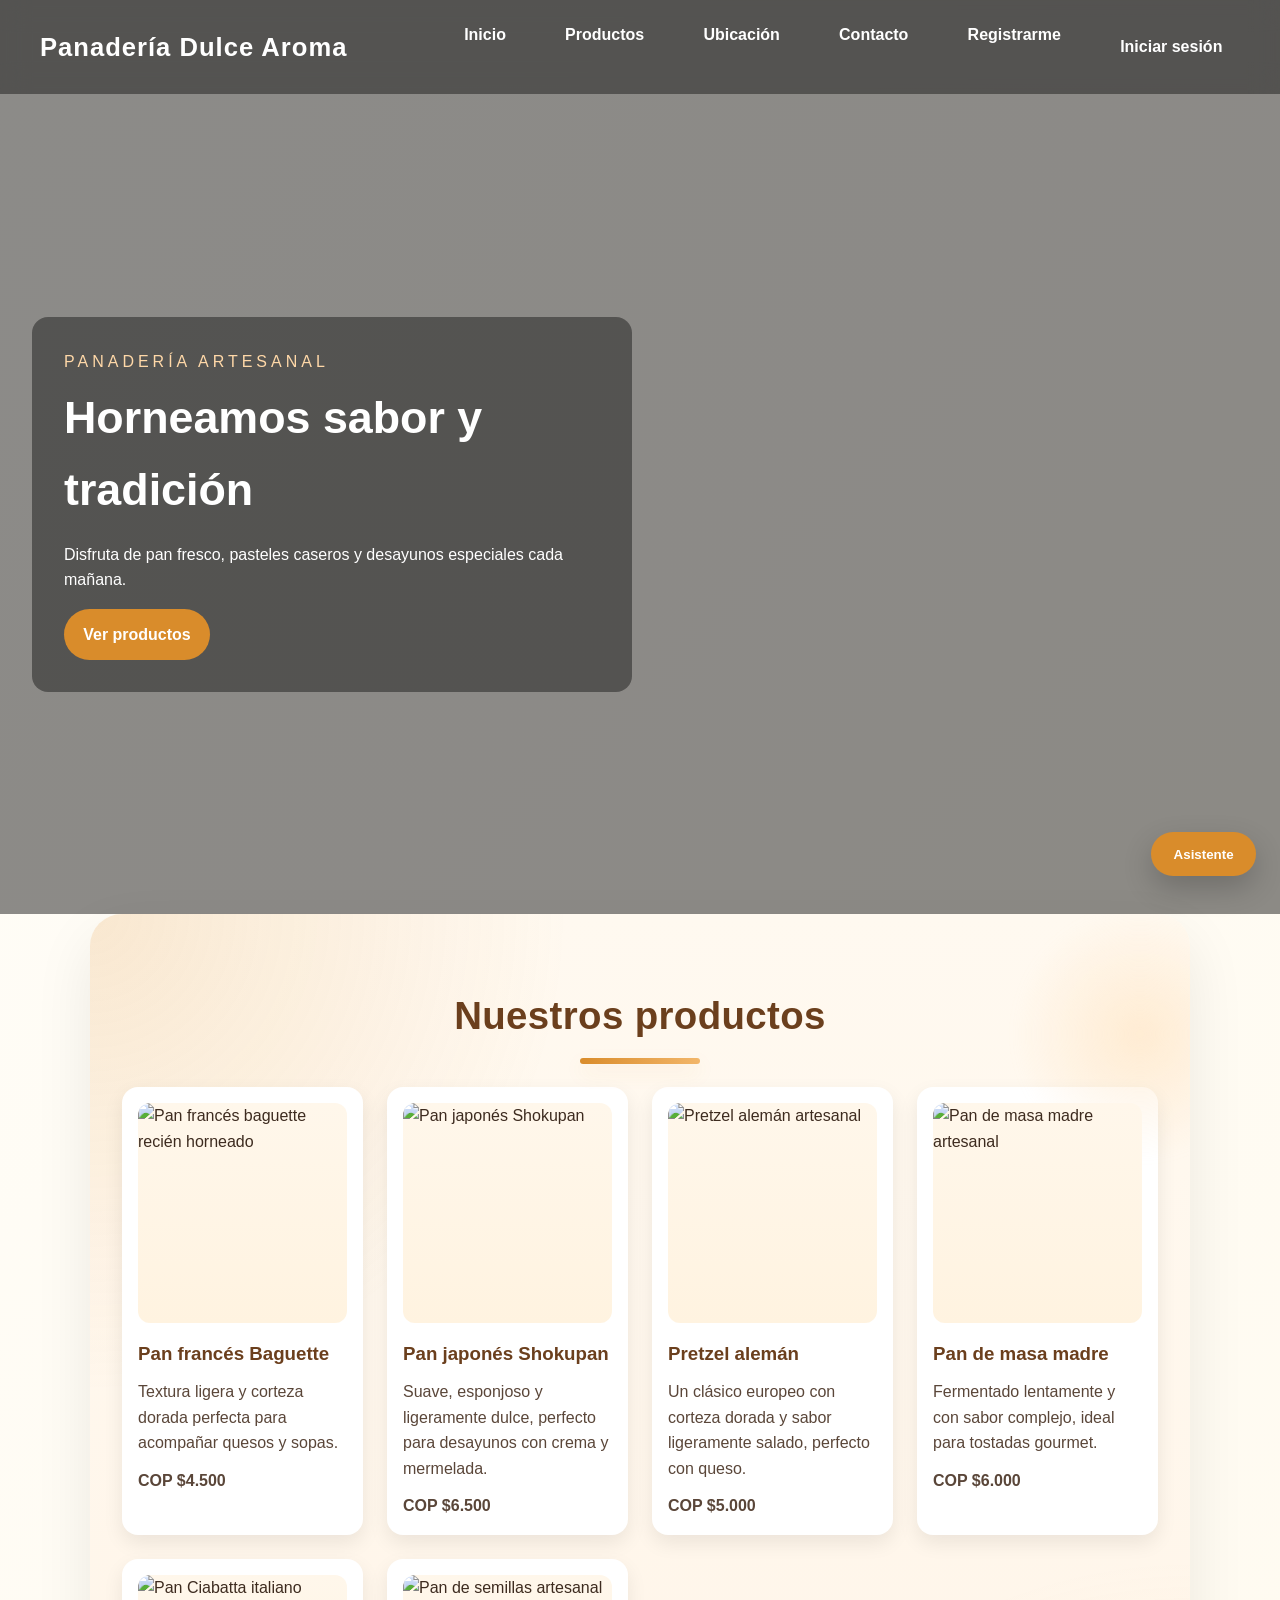
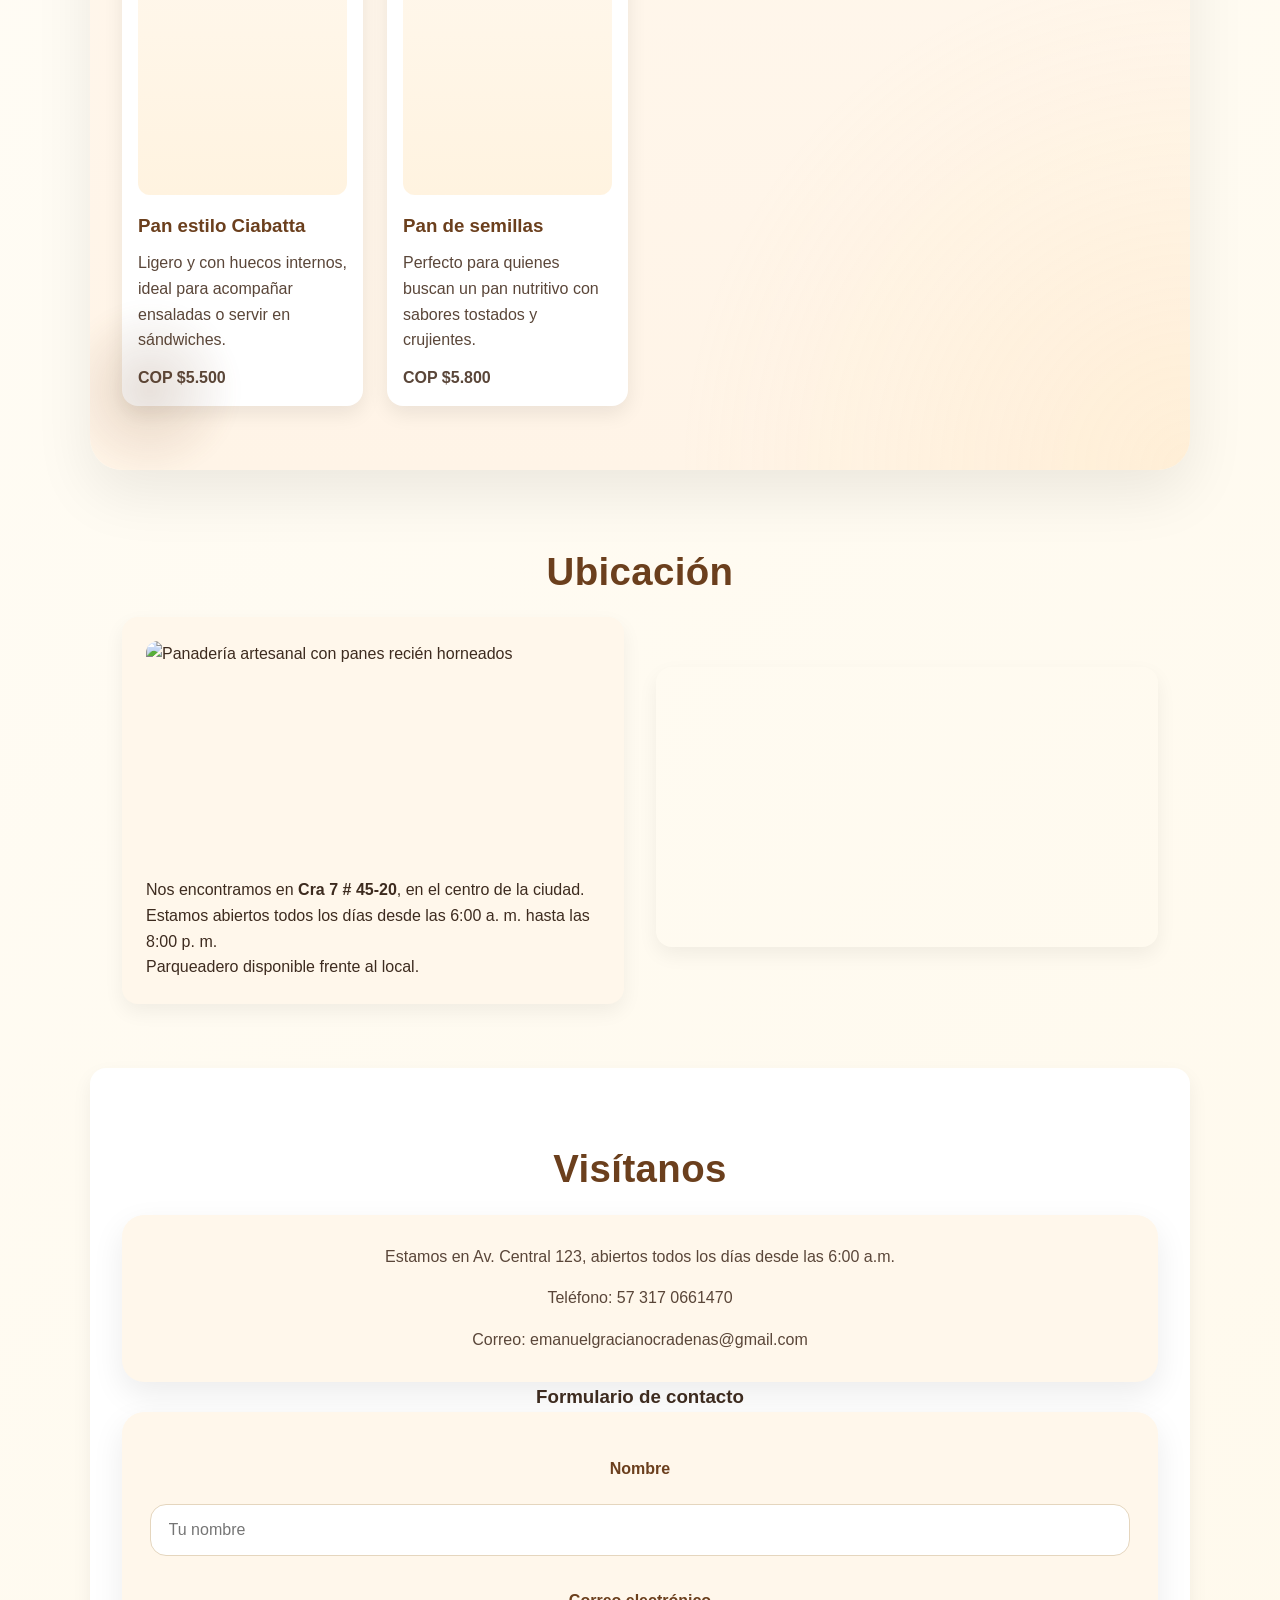
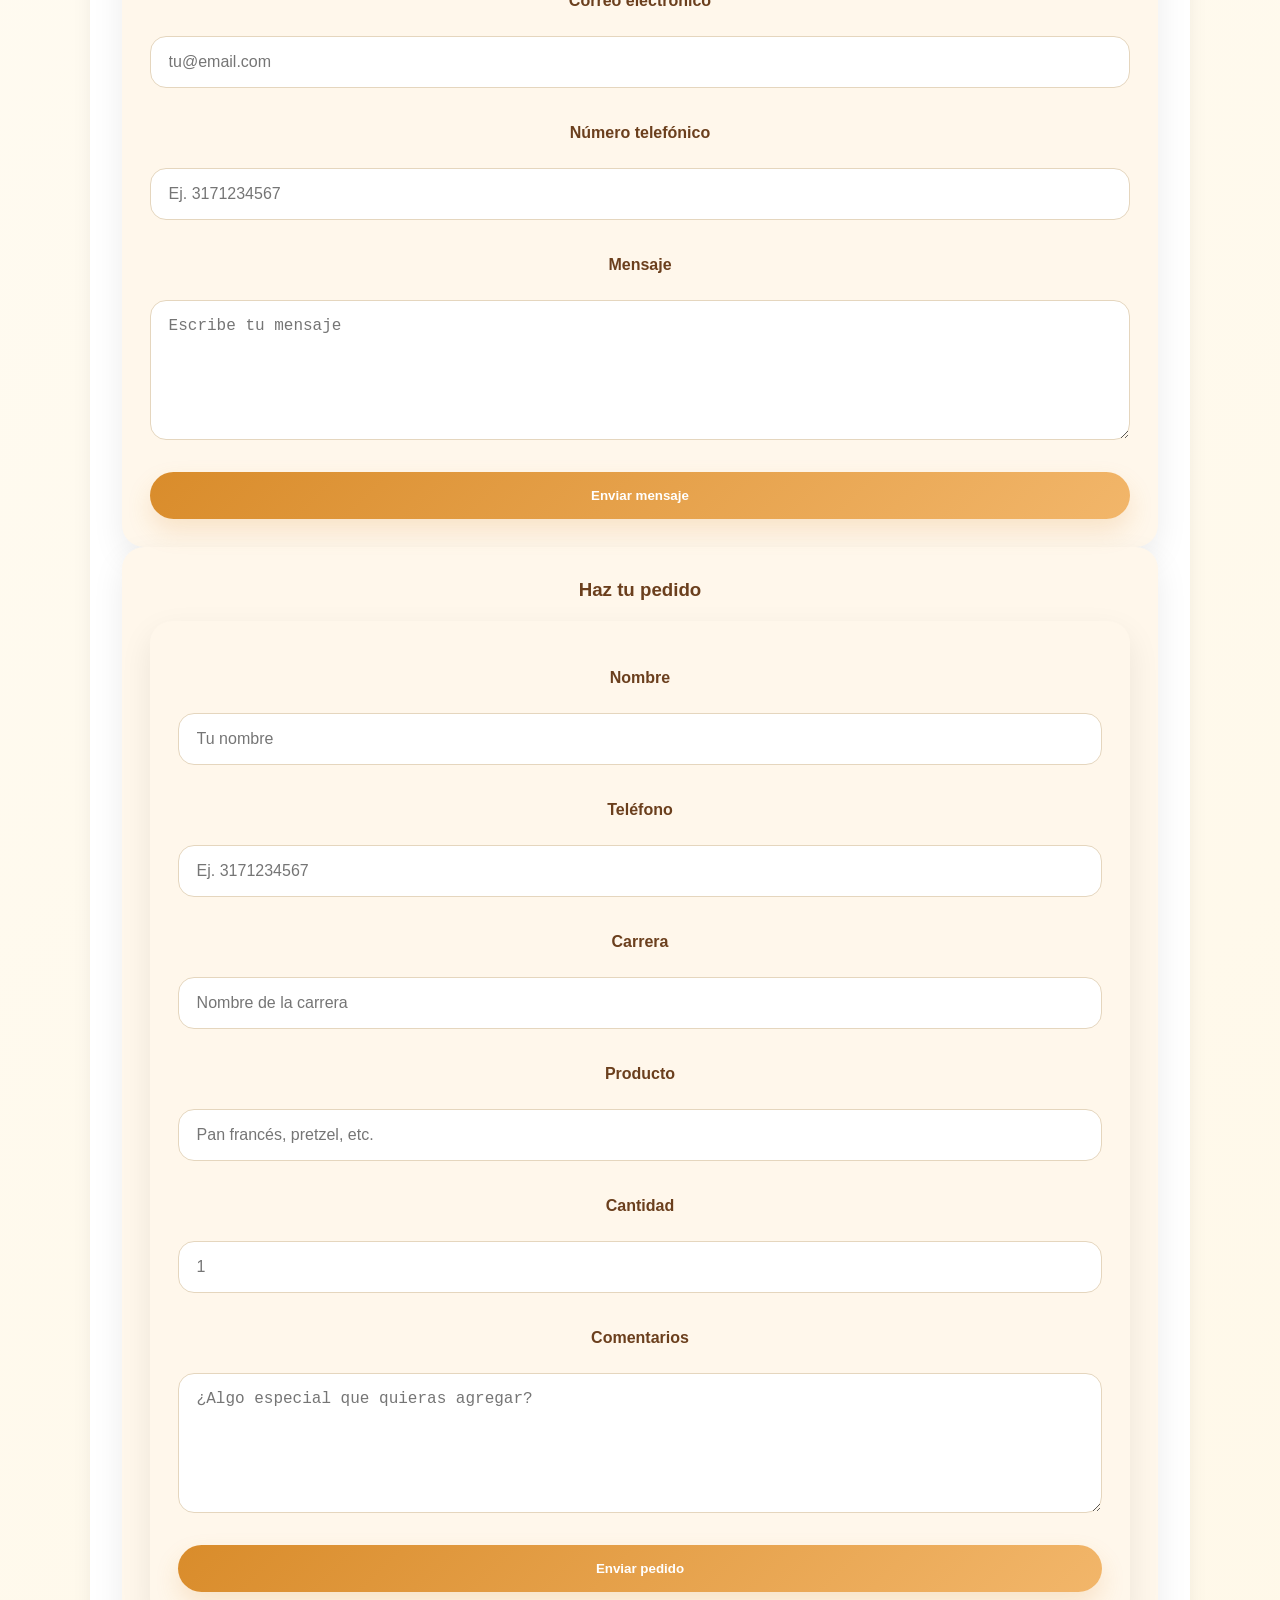
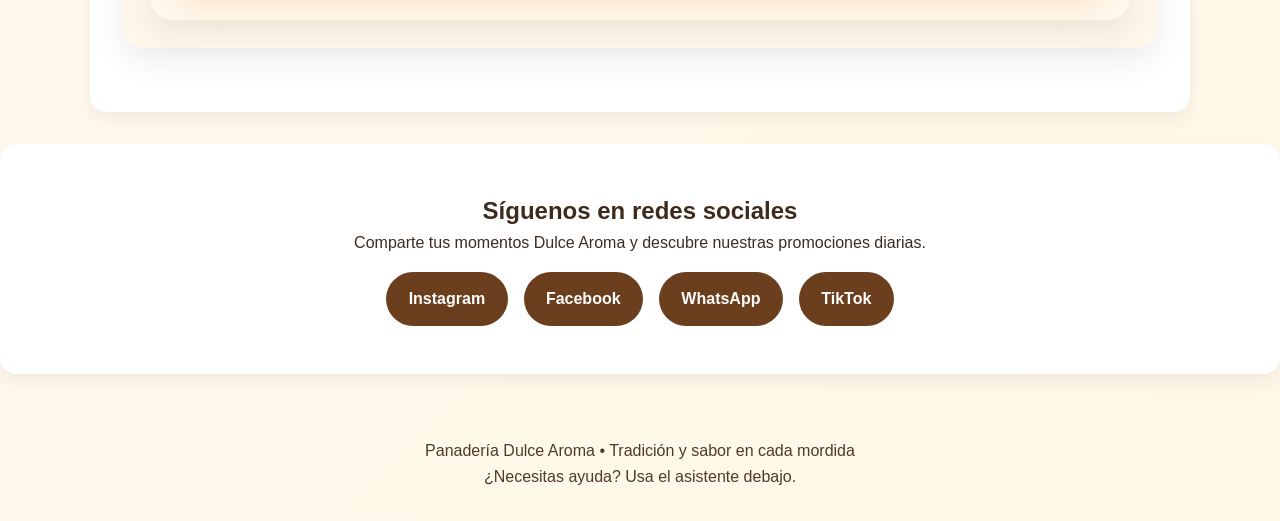
==== commit c4d357da: "se modifico casi todo en la pagina pero lo que mas resalta es el inicio y el registro de la persona" ====
--- a/frontend/pages/index.html
+++ b/frontend/pages/index.html
@@ -16,8 +16,8 @@
         <li><a href="productos.html">Productos</a></li>
         <li><a href="#ubicacion">Ubicación</a></li>
         <li><a href="#contacto">Contacto</a></li>
-        <li><a href="login.html">Login</a></li>
-        <li><a href="inicioycierre.html">Iniciar/Cerrar sesión</a></li>
+        <li id="navRegistro"><a href="registro.php">Registrarme</a></li>
+        <li id="navSesion"><a href="login.php">Iniciar sesión</a></li>
       </ul>
     </nav>
 
@@ -223,6 +223,69 @@
   </div>
 
   <script>
+    const estadoAutenticacion = new URLSearchParams(window.location.search).get('estado');
+    const mensajesAutenticacion = {
+      registro_exitoso: '¡Registro completado! Ya puedes iniciar sesión cuando quieras.',
+      login_exitoso: '¡Sesión iniciada correctamente! Bienvenido a Panadería Dulce Aroma.',
+      sesion_cerrada: 'Tu sesión se cerró correctamente.'
+    };
+    if (mensajesAutenticacion[estadoAutenticacion]) {
+      const aviso = document.createElement('div');
+      aviso.className = 'auth-status-message';
+      aviso.setAttribute('role', 'status');
+      aviso.textContent = mensajesAutenticacion[estadoAutenticacion];
+      document.body.prepend(aviso);
+      window.history.replaceState({}, document.title, window.location.pathname + window.location.hash);
+      window.setTimeout(() => aviso.remove(), 6000);
+    }
+
+    async function actualizarNavegacionSesion() {
+      const registro = document.getElementById('navRegistro');
+      const sesion = document.getElementById('navSesion');
+      if (!sesion) return;
+
+      try {
+        const respuesta = await fetch('../../backend/estado_sesion.php', {
+          credentials: 'same-origin',
+          headers: { 'Accept': 'application/json' },
+          cache: 'no-store'
+        });
+        if (!respuesta.ok) return;
+
+        const estado = await respuesta.json();
+        if (!estado.authenticated || typeof estado.csrf_token !== 'string') return;
+
+        if (registro) registro.remove();
+        sesion.replaceChildren();
+
+        const saludo = document.createElement('span');
+        saludo.className = 'nav-user';
+        saludo.textContent = `Hola, ${estado.nombre}`;
+
+        const formulario = document.createElement('form');
+        formulario.className = 'nav-logout-form';
+        formulario.method = 'post';
+        formulario.action = '../../backend/cerrar_sesion.php';
+
+        const token = document.createElement('input');
+        token.type = 'hidden';
+        token.name = 'csrf_token';
+        token.value = estado.csrf_token;
+
+        const boton = document.createElement('button');
+        boton.className = 'nav-logout';
+        boton.type = 'submit';
+        boton.textContent = 'Cerrar sesión';
+
+        formulario.append(token, boton);
+        sesion.append(saludo, formulario);
+      } catch (error) {
+        console.warn('No fue posible comprobar la sesión.', error);
+      }
+    }
+
+    actualizarNavegacionSesion();
+
     const cards = document.querySelectorAll('.card');
     const modal = document.getElementById('productModal');
     const closeModal = document.getElementById('closeModal');
--- a/frontend/css/index.css
+++ b/frontend/css/index.css
@@ -38,6 +38,22 @@
   background: rgba(0, 0, 0, 0.40);
   backdrop-filter: blur(14px);
   z-index: 15;
+}
+
+.auth-status-message {
+  position: fixed;
+  top: 1rem;
+  right: 1rem;
+  z-index: 1000;
+  max-width: min(420px, calc(100vw - 2rem));
+  padding: .95rem 1.1rem;
+  color: #174c30;
+  font-weight: 700;
+  line-height: 1.45;
+  background: #effaf2;
+  border: 1px solid #94d8aa;
+  border-radius: 12px;
+  box-shadow: 0 12px 28px rgba(19, 83, 47, .16);
 }
 
 .products-page .navbar {
@@ -87,7 +103,8 @@
   list-style: none;
 }
 
-.nav-links a {
+.nav-links a,
+.nav-logout {
   color: white;
   text-decoration: none;
   font-weight: 700;
@@ -97,15 +114,40 @@
   transition: transform 0.2s ease, background 0.2s ease, color 0.2s ease;
 }
 
-.nav-links a:hover {
+.nav-logout {
+  padding: 0.7rem 1rem;
+  font-family: inherit;
+  cursor: pointer;
+  background: transparent;
+  border: 0;
+}
+
+.nav-links a:hover,
+.nav-logout:hover {
   transform: translateY(-1px);
   background: rgba(255, 255, 255, 0.16);
 }
 
-.nav-links a:focus-visible {
+.nav-links a:focus-visible,
+.nav-logout:focus-visible {
   outline: 2px solid rgba(255, 255, 255, 0.9);
   outline-offset: 4px;
 }
+
+.nav-links #navSesion {
+  display: flex;
+  align-items: center;
+  gap: 0.45rem;
+}
+
+.nav-user {
+  color: #fff5df;
+  font-size: 0.9rem;
+  font-weight: 700;
+  white-space: nowrap;
+}
+
+.nav-logout-form { margin: 0; }
 
 .hero-content {
   display: flex;
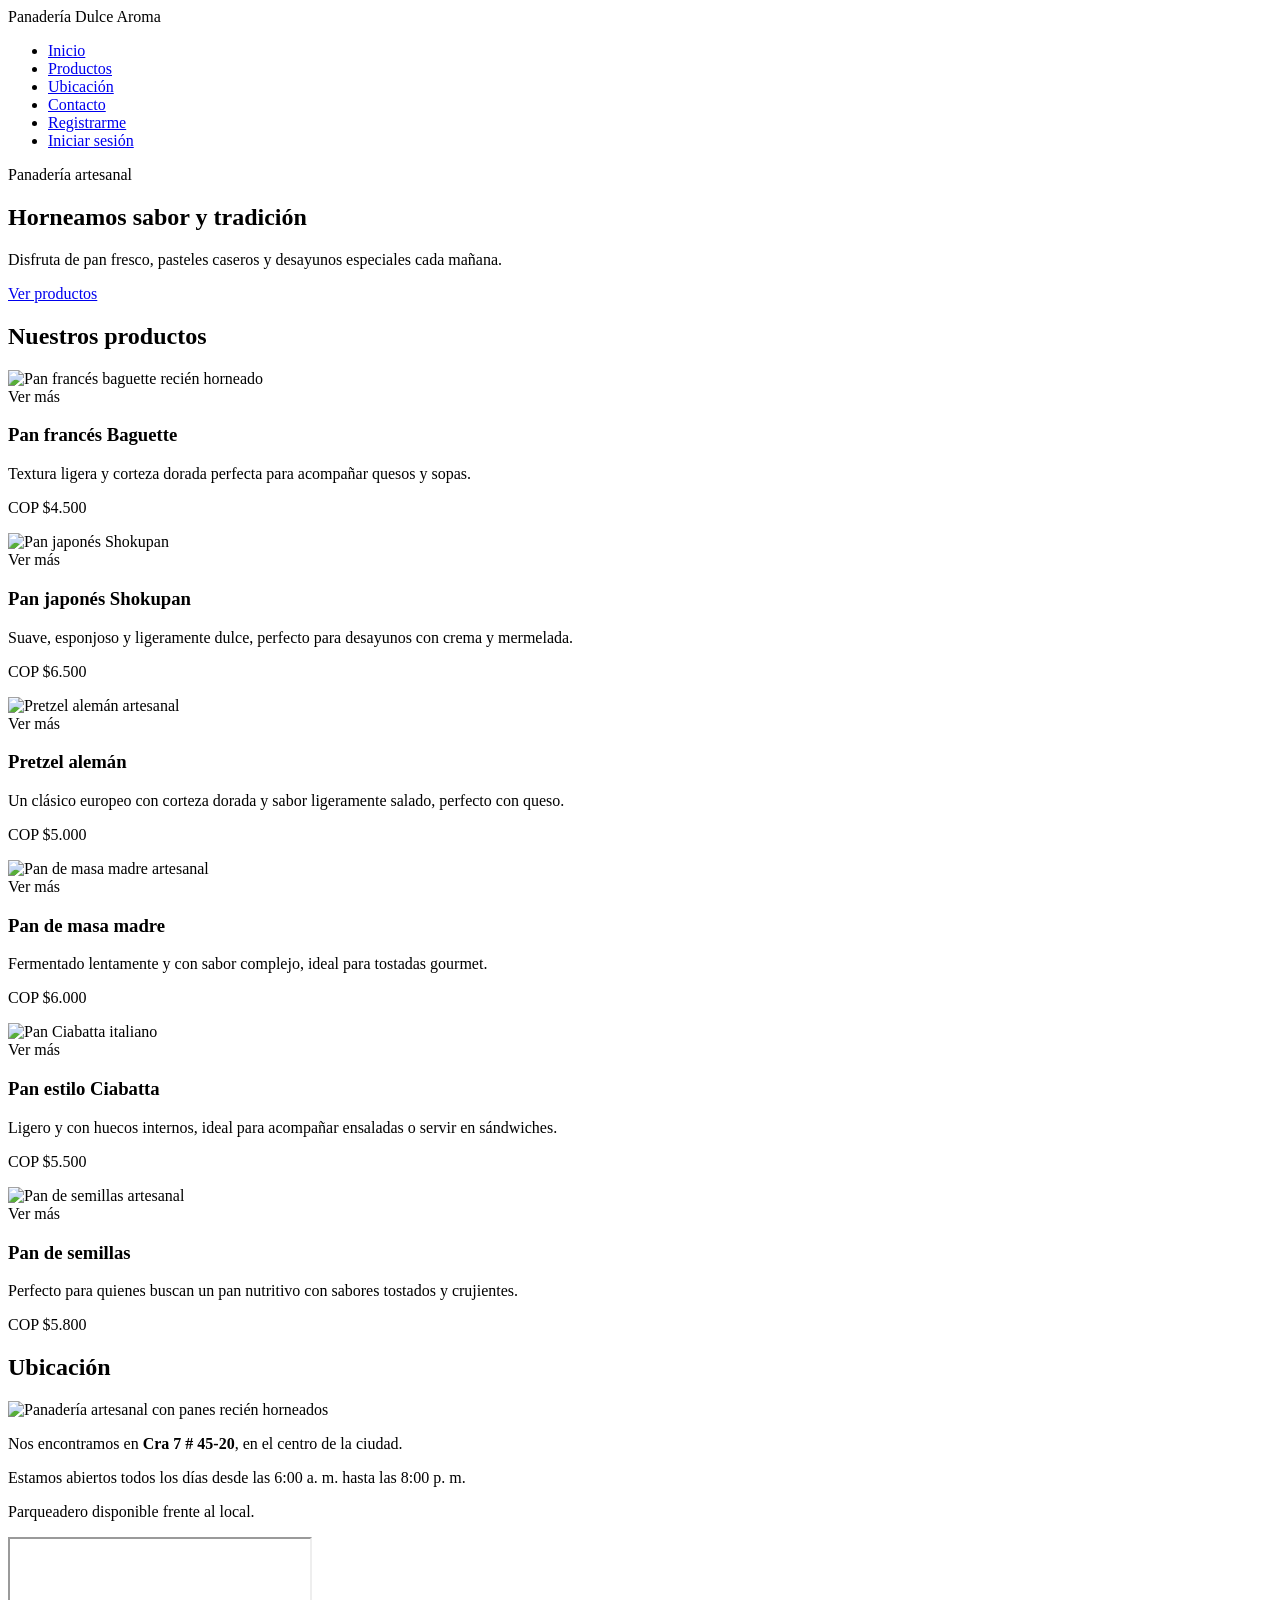
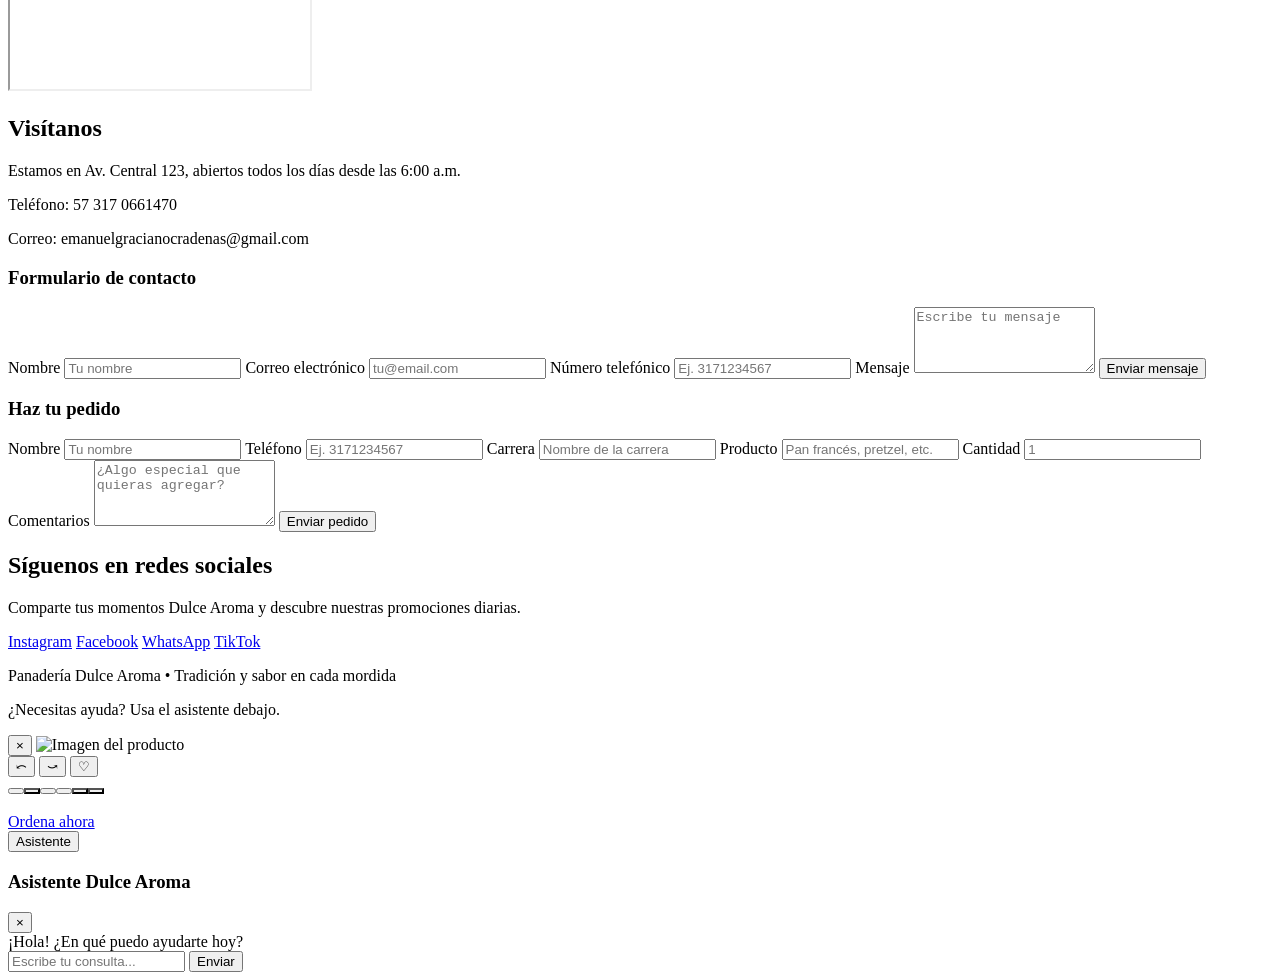
==== commit a919ffee: "Merge branch 'main' of https://github.com/emanuelgracianocradenas-droid/pruebahtml" ====
--- a/frontend/pages/index.html
+++ b/frontend/pages/index.html
@@ -5,7 +5,7 @@
   <meta name="viewport" content="width=device-width, initial-scale=1.0">
   <title>Panadería Dulce Aroma</title>
   <link rel="icon" href="../img/favicon.svg" type="image/svg+xml">
-  <link rel="stylesheet" href="../css/index.css">
+  <link rel="stylesheet" href=."index.css">
 </head>
 <body>
   <header class="hero">
